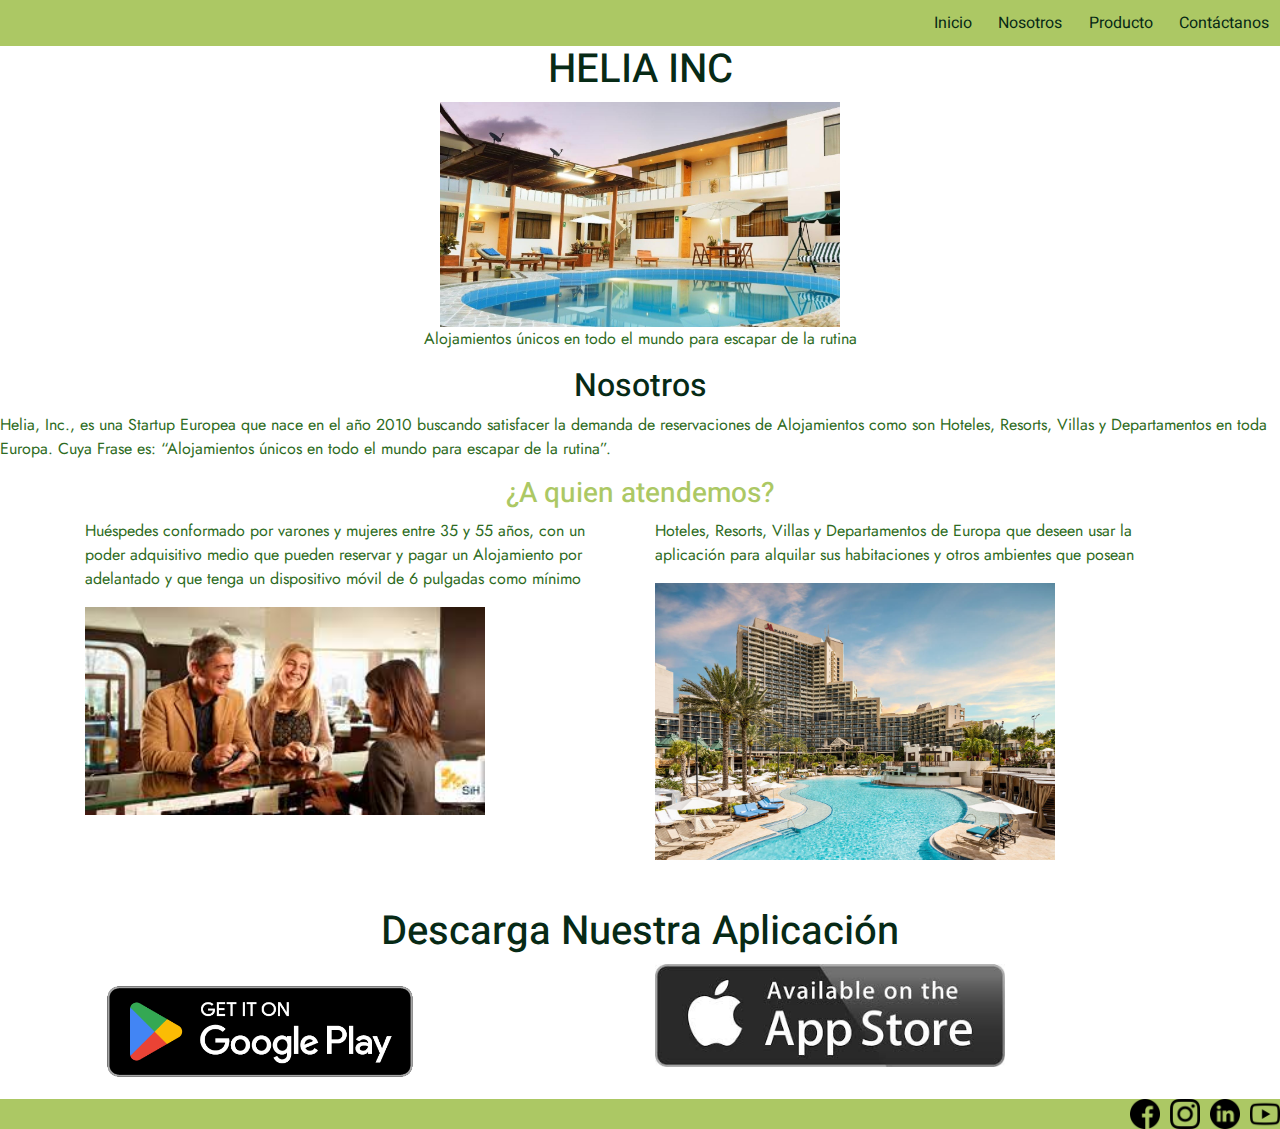
==== public/index.html @ 1f85fa80 "cambios" ====
<!DOCTYPE html>
<html lang="en">
  <head>
    <meta charset="UTF-8" />
    <meta name="viewport" content="width=device-width, initial-scale=1.0" />
    <link
      href="https://stackpath.bootstrapcdn.com/bootstrap/4.5.2/css/bootstrap.min.css"
      rel="stylesheet"
    />
    
    <link href='https://fonts.googleapis.com/css?family=Heebo' rel='stylesheet'>
    <link href='https://fonts.googleapis.com/css?family=Jost' rel='stylesheet'>
    <link rel="stylesheet" href="assets/styles/styles.css" />
    <title>Examen Final Página</title>
  </head>
  <body>
    <header>
      <nav>
        <a href="#Inicio">Inicio</a>
        <a href="#Nosotros">Nosotros</a>
        <a href="producto.html">Producto</a>
        <a href="Contactanos.html">Contáctanos</a>
      </nav>
    </header>
    <section id="Inicio">
      <h1>HELIA INC</h1>
      <div class="inicial">
        <img
        src="assets/img/hotelsdotcom-679894-740c35b3_w-829030.jpg"
        width="400"
        alt="foto_principal"
      />
      <p>Alojamientos únicos en todo el mundo para escapar de la rutina</p>
      </div>
    </section>
    <section id="Nosotros">
      <h2>Nosotros</h2>
      <p>
        Helia, Inc., es una Startup Europea que nace en el año 2010 buscando
        satisfacer la demanda de reservaciones de Alojamientos como son Hoteles,
        Resorts, Villas y Departamentos en toda Europa. Cuya Frase es:
        “Alojamientos únicos en todo el mundo para escapar de la rutina”.
      </p>
      <h3>¿A quien atendemos?</h3>
      <div class="container">
        <div class="row">
          <div class="col-lg-6 col-md-6 col-sm-12">
            <p>
              Huéspedes conformado por varones y mujeres entre 35 y 55 años, con
              un poder adquisitivo medio que pueden reservar y pagar un
              Alojamiento por adelantado y que tenga un dispositivo móvil de 6
              pulgadas como mínimo
            </p>
            <img src="assets/img/huespedes.jpeg" alt="huespeds" width="400"/>
          </div>
          <div class="col-lg-6 col-md-6 col-sm-12">
            <p>
                Hoteles, Resorts, Villas y Departamentos de Europa que deseen usar la aplicación
                para alquilar sus habitaciones y otros ambientes que posean
            </p>
            <img src="assets/img/hoteles.jpg" alt="hoteles" width="400"/>
          </div>
        </div>
      </div>
    </section>
    <br>
    <br>
    <section id="Descarga">
      <div class="container">
        <h1>Descarga Nuestra Aplicación</h1>
        <div class="row">
          <div class="col-lg-6 col-md-6 col-sm-12">
            <a href="https://play.google.com/intl/en_us/badges/" target="_blank"><img src="assets/img/gug.png" alt="huespeds" width="350"/></a>
          </div>
          <div class="col-lg-6 col-md-6 col-sm-12">
            <a href="https://developer.apple.com/app-store/marketing/guidelines/" target="_blank"><img src="assets/img/appstore.jpeg" alt="huespeds" width="350"/></a>
          </div>
        </div>
      </div>
    </section>
    <script src="https://code.jquery.com/jquery-3.5.1.slim.min.js"></script>
    <script src="https://cdn.jsdelivr.net/npm/@popperjs/core@2.11.6/dist/umd/popper.min.js"></script>
    <script src="https://stackpath.bootstrapcdn.com/bootstrap/4.5.2/js/bootstrap.min.js"></script>
  </body>
  <footer>
    <div class = "redes">
        <a href="http://www.facebook.com" target="_blank">
            <img src="assets/img/facebook.png" alt="Facebook Icon">
        </a>
        <a href="http://www.instagram.com" target="_blank">
            <img src="assets/img/instagram.png" alt="Instagram Icon">
        </a>
        <a href="http://www.linkedin.com" target="_blank">
            <img src="assets/img/linkedin.png" alt="LinkedIn Icon">
        </a>
        <a href="http://www.youtube.com" target="_blank">
            <img src="assets/img/youtube.png" alt="YouTube Icon">
        </a>
    </div>
</footer>
</html>
---- public/assets/styles/styles.css ----
* {
    margin: 0px;
    padding: 0px;
    box-sizing: border-box;
}

header {
    background-color: #acc864;
    text-align: end;
}

header a {
    display: inline-block;
    margin: 11px;
    color: #072a16;
    font-family: 'Heebo', sans-serif;
}

p, li{
    color:#2d6b22;
    font-family: 'Jost', sans-serif;
}

h1, h2, legend{
    color: #072a16;
    text-align: center;
    font-family: 'Heebo', sans-serif;
}
h3, label{
    color:  #acc864;
    text-align: center;
    font-family: 'Heebo', sans-serif;
}

.inicial{
    text-align: center;
}

a:hover{
    font-weight: bold;
    color:#072a16;
    text-decoration: none;
}

.product, .Formularios{
    text-align: center;
}

.container section ul {
    overflow: hidden;
    max-height: 0;
    text-align: justify;
    background: #e4e4e4;
    transition: all 0.2s ease-in;
}
  
.container section a {
    text-decoration: none;
    display: block;
    text-align: left;
    padding: 10px;
    background-color:#072a16;
    border-bottom: 2px solid gray;
    color: white;
}

.container section:target ul {
    max-height: 120px;
    padding: 10px;
}

li{
    text-align: left;
}

.Contacto{
    text-align: center;
}

.redes {
    display: flex;
    justify-content: flex-end; /* Alinea las imágenes a la derecha */
    align-items: center; /* Centra verticalmente las imágenes */
    background-color:#acc864 ;
}

.redes a {
    margin-left: 10px; /* Espacio entre las imágenes */
}

.redes img {
    width: 30px; /* Define el ancho de las imágenes */
    height: auto; /* Mantiene la proporción de la imagen */
}
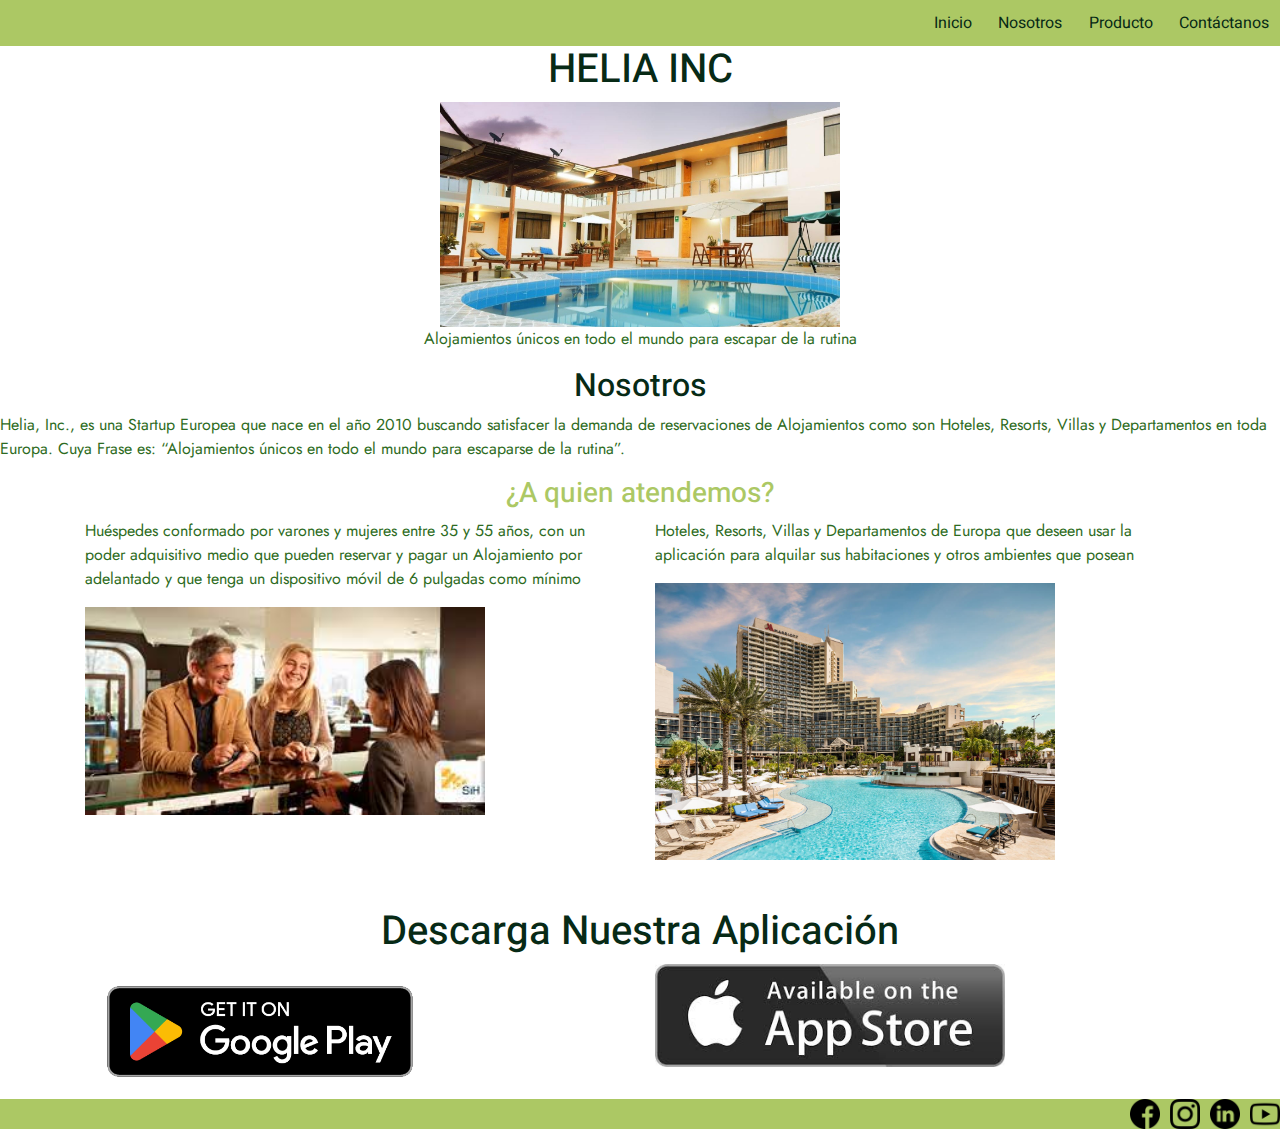
==== commit 332a9cad: "casd" ====
--- a/public/index.html
+++ b/public/index.html
@@ -39,7 +39,7 @@
         Helia, Inc., es una Startup Europea que nace en el año 2010 buscando
         satisfacer la demanda de reservaciones de Alojamientos como son Hoteles,
         Resorts, Villas y Departamentos en toda Europa. Cuya Frase es:
-        “Alojamientos únicos en todo el mundo para escapar de la rutina”.
+        “Alojamientos únicos en todo el mundo para escaparse de la rutina”.
       </p>
       <h3>¿A quien atendemos?</h3>
       <div class="container">
